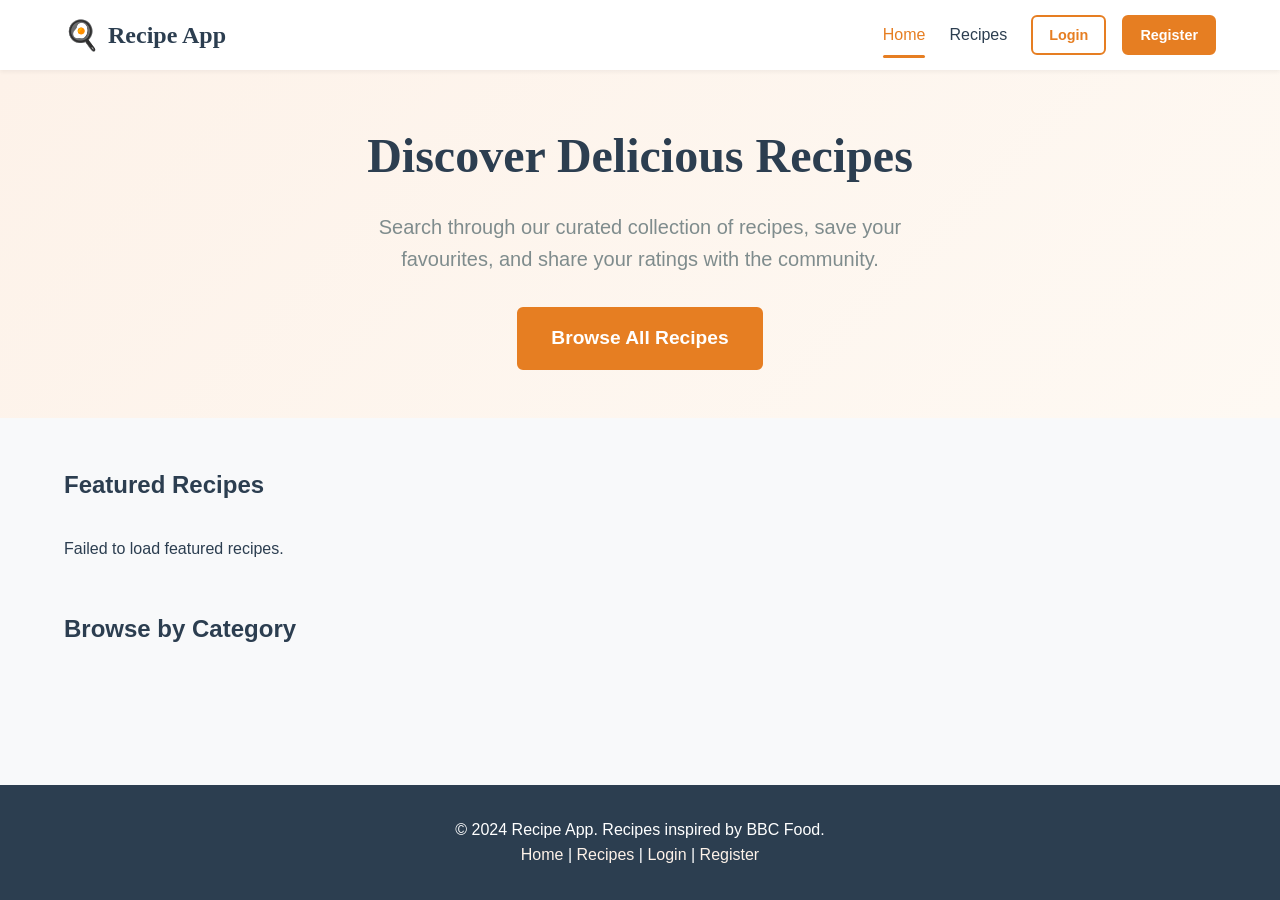
==== frontend/index.html @ 342a709a "added frontend" ====
<!DOCTYPE html>
<html lang="en">
<head>
    <meta charset="UTF-8">
    <meta name="viewport" content="width=device-width, initial-scale=1.0">
    <meta name="description" content="Recipe App - Discover delicious recipes for every occasion">
    <title>Recipe App - Home</title>
    <link rel="stylesheet" href="css/style.css">
</head>
<body>
<a href="#main-content" class="skip-link">Skip to main content</a>

<header class="site-header" role="banner">
    <div class="container">
        <a href="index.html" class="logo" aria-label="Recipe App Home">
            <span class="logo-icon">🍳</span>
            <span class="logo-text">Recipe App</span>
        </a>

        <button class="mobile-menu-btn" aria-expanded="false" aria-label="Toggle menu">☰</button>

        <nav class="main-nav" role="navigation" aria-label="Main navigation">
            <a href="index.html" class="nav-link active">Home</a>
            <a href="recipes.html" class="nav-link">Recipes</a>
            <div class="user-menu">
                <!-- Populated by JavaScript -->
            </div>
        </nav>
    </div>
</header>

<main id="main-content">
    <!-- Hero Section -->
    <section class="hero">
        <div class="container">
            <h1 class="hero-title">Discover Delicious Recipes</h1>
            <p class="hero-subtitle">
                Search through our curated collection of recipes, save your favourites,
                and share your ratings with the community.
            </p>
            <a href="recipes.html" class="btn btn-primary btn-lg">Browse All Recipes</a>
        </div>
    </section>

    <!-- Featured Recipes -->
    <section class="container">
        <h2 style="margin-bottom: var(--spacing-xl);">Featured Recipes</h2>
        <div class="recipe-grid" id="featured-recipes">
            <!-- Populated by JavaScript -->
        </div>
    </section>

    <!-- Categories -->
    <section class="container" style="margin-top: var(--spacing-xxl); margin-bottom: var(--spacing-xxl);">
        <h2 style="margin-bottom: var(--spacing-xl);">Browse by Category</h2>
        <div class="category-grid" id="category-grid">
            <!-- Populated by JavaScript -->
        </div>
    </section>
</main>

<footer class="site-footer" role="contentinfo">
    <div class="container">
        <p>&copy; 2024 Recipe App. Recipes inspired by BBC Food.</p>
        <nav aria-label="Footer navigation">
            <a href="index.html">Home</a> |
            <a href="recipes.html">Recipes</a> |
            <a href="login.html">Login</a> |
            <a href="register.html">Register</a>
        </nav>
    </div>
</footer>

<script src="js/app.js"></script>
<script src="js/recipes.js"></script>
</body>
</html>
---- frontend/css/style.css ----
/* ============================================
   CSS Custom Properties (Design Tokens)
   ============================================ */
:root {
    /* Colors */
    --color-primary: #e67e22;
    --color-primary-dark: #d35400;
    --color-primary-light: #fdf2e9;
    --color-secondary: #2c3e50;
    --color-success: #27ae60;
    --color-error: #e74c3c;
    --color-warning: #f39c12;
    --color-bg: #f8f9fa;
    --color-white: #ffffff;
    --color-text: #2c3e50;
    --color-text-light: #7f8c8d;
    --color-border: #e1e8ed;

    /* Typography */
    --font-primary: -apple-system, BlinkMacSystemFont, 'Segoe UI', Roboto, Oxygen, Ubuntu, sans-serif;
    --font-heading: 'Georgia', 'Times New Roman', serif;

    /* Spacing */
    --spacing-xs: 0.25rem;
    --spacing-sm: 0.5rem;
    --spacing-md: 1rem;
    --spacing-lg: 1.5rem;
    --spacing-xl: 2rem;
    --spacing-xxl: 3rem;

    /* Shadows */
    --shadow-sm: 0 2px 4px rgba(0,0,0,0.05);
    --shadow-md: 0 4px 6px rgba(0,0,0,0.07);
    --shadow-lg: 0 10px 25px rgba(0,0,0,0.1);

    /* Border Radius */
    --radius-sm: 6px;
    --radius-md: 10px;
    --radius-lg: 16px;
    --radius-full: 50%;

    /* Transitions */
    --transition-fast: 150ms ease;
    --transition-base: 250ms ease;

    /* Layout */
    --max-width: 1200px;
    --header-height: 70px;
}

/* ============================================
   CSS Reset & Base Styles
   ============================================ */
*, *::before, *::after {
    box-sizing: border-box;
    margin: 0;
    padding: 0;
}

html {
    font-size: 16px;
    scroll-behavior: smooth;
}

body {
    font-family: var(--font-primary);
    background: var(--color-bg);
    color: var(--color-text);
    line-height: 1.6;
    min-height: 100vh;
    display: flex;
    flex-direction: column;
}

a {
    color: var(--color-primary);
    text-decoration: none;
    transition: color var(--transition-fast);
}

a:hover {
    color: var(--color-primary-dark);
}

img {
    max-width: 100%;
    height: auto;
}

/* ============================================
   Accessibility
   ============================================ */
.sr-only {
    position: absolute;
    width: 1px;
    height: 1px;
    padding: 0;
    margin: -1px;
    overflow: hidden;
    clip: rect(0,0,0,0);
    white-space: nowrap;
    border: 0;
}

.skip-link {
    position: absolute;
    top: -100%;
    left: var(--spacing-md);
    background: var(--color-secondary);
    color: var(--color-white);
    padding: var(--spacing-sm) var(--spacing-md);
    z-index: 1000;
    border-radius: 0 0 var(--radius-sm) var(--radius-sm);
    transition: top var(--transition-base);
}

.skip-link:focus {
    top: 0;
}

:focus-visible {
    outline: 3px solid var(--color-primary);
    outline-offset: 2px;
}

/* ============================================
   Layout Components
   ============================================ */
.container {
    max-width: var(--max-width);
    margin: 0 auto;
    padding: 0 var(--spacing-lg);
}

/* Header */
.site-header {
    background: var(--color-white);
    box-shadow: var(--shadow-sm);
    position: sticky;
    top: 0;
    z-index: 100;
    height: var(--header-height);
}

.site-header .container {
    display: flex;
    justify-content: space-between;
    align-items: center;
    height: 100%;
}

.logo {
    display: flex;
    align-items: center;
    gap: var(--spacing-sm);
}

.logo-icon {
    font-size: 1.8rem;
}

.logo-text {
    font-family: var(--font-heading);
    font-size: 1.5rem;
    color: var(--color-secondary);
    font-weight: 700;
}

.main-nav {
    display: flex;
    align-items: center;
    gap: var(--spacing-lg);
}

.nav-link {
    color: var(--color-text);
    font-weight: 500;
    padding: var(--spacing-sm) 0;
    position: relative;
    transition: color var(--transition-fast);
}

.nav-link:hover,
.nav-link.active {
    color: var(--color-primary);
    text-decoration: none;
}

.nav-link.active::after {
    content: '';
    position: absolute;
    bottom: -2px;
    left: 0;
    width: 100%;
    height: 3px;
    background: var(--color-primary);
    border-radius: 2px;
}

.user-menu {
    display: flex;
    align-items: center;
    gap: var(--spacing-md);
}

/* Mobile Menu */
.mobile-menu-btn {
    display: none;
    background: none;
    border: none;
    font-size: 1.5rem;
    cursor: pointer;
    padding: var(--spacing-sm);
}

/* Main Content */
.main-content {
    flex: 1;
    padding: var(--spacing-xl) 0;
}

/* Footer */
.site-footer {
    background: var(--color-secondary);
    color: var(--color-white);
    text-align: center;
    padding: var(--spacing-xl) var(--spacing-md);
    margin-top: auto;
}

.site-footer a {
    color: var(--color-primary-light);
}

/* ============================================
   Button System
   ============================================ */
.btn {
    display: inline-flex;
    align-items: center;
    justify-content: center;
    gap: var(--spacing-sm);
    padding: 0.75rem 1.5rem;
    border: 2px solid transparent;
    border-radius: var(--radius-sm);
    font-size: 1rem;
    font-weight: 600;
    cursor: pointer;
    transition: all var(--transition-fast);
    text-align: center;
    line-height: 1.4;
}

.btn:disabled {
    opacity: 0.6;
    cursor: not-allowed;
}

.btn-primary {
    background: var(--color-primary);
    color: var(--color-white);
    border-color: var(--color-primary);
}

.btn-primary:hover:not(:disabled) {
    background: var(--color-primary-dark);
    border-color: var(--color-primary-dark);
    transform: translateY(-1px);
}

.btn-secondary {
    background: var(--color-secondary);
    color: var(--color-white);
    border-color: var(--color-secondary);
}

.btn-outline {
    background: transparent;
    color: var(--color-primary);
    border-color: var(--color-primary);
}

.btn-outline:hover:not(:disabled) {
    background: var(--color-primary);
    color: var(--color-white);
}

.btn-ghost {
    background: transparent;
    color: var(--color-text);
    border-color: transparent;
}

.btn-sm {
    padding: 0.5rem 1rem;
    font-size: 0.9rem;
}

.btn-lg {
    padding: 1rem 2rem;
    font-size: 1.2rem;
}

.btn-block {
    width: 100%;
}

/* ============================================
   Form System
   ============================================ */
.form-group {
    margin-bottom: var(--spacing-lg);
}

.form-label {
    display: block;
    font-weight: 600;
    margin-bottom: var(--spacing-xs);
    color: var(--color-text);
}

.form-label-required::after {
    content: ' *';
    color: var(--color-error);
}

.form-input,
.form-select,
.form-textarea {
    width: 100%;
    padding: 0.75rem 1rem;
    border: 2px solid var(--color-border);
    border-radius: var(--radius-sm);
    font-size: 1rem;
    font-family: var(--font-primary);
    transition: border-color var(--transition-fast), box-shadow var(--transition-fast);
    background: var(--color-white);
}

.form-input:focus,
.form-select:focus,
.form-textarea:focus {
    outline: none;
    border-color: var(--color-primary);
    box-shadow: 0 0 0 3px var(--color-primary-light);
}

.form-input.error,
.form-select.error {
    border-color: var(--color-error);
}

.form-error-message {
    display: none;
    color: var(--color-error);
    font-size: 0.875rem;
    margin-top: var(--spacing-xs);
}

.form-error-message.visible {
    display: block;
}

.form-help {
    display: block;
    font-size: 0.85rem;
    color: var(--color-text-light);
    margin-top: var(--spacing-xs);
}

/* ============================================
   Cards System
   ============================================ */
.card {
    background: var(--color-white);
    border-radius: var(--radius-md);
    box-shadow: var(--shadow-sm);
    overflow: hidden;
    transition: transform var(--transition-base), box-shadow var(--transition-base);
}

.card:hover {
    transform: translateY(-4px);
    box-shadow: var(--shadow-lg);
}

.card-image {
    width: 100%;
    height: 200px;
    object-fit: cover;
    background: #e0e0e0;
}

.card-body {
    padding: var(--spacing-lg);
}

.card-title {
    font-size: 1.2rem;
    margin-bottom: var(--spacing-sm);
}

.card-title a {
    color: var(--color-secondary);
}

.card-meta {
    display: flex;
    flex-wrap: wrap;
    gap: var(--spacing-md);
    font-size: 0.9rem;
    color: var(--color-text-light);
    margin-bottom: var(--spacing-sm);
}

/* Recipe Grid */
.recipe-grid {
    display: grid;
    grid-template-columns: repeat(auto-fill, minmax(300px, 1fr));
    gap: var(--spacing-xl);
}

.recipe-list {
    display: flex;
    flex-direction: column;
    gap: var(--spacing-md);
}

.recipe-card-horizontal {
    display: grid;
    grid-template-columns: 250px 1fr;
}

.recipe-card-horizontal .card-image {
    height: 100%;
    min-height: 200px;
}

/* Difficulty Badges */
.badge {
    display: inline-block;
    padding: 0.25rem 0.75rem;
    border-radius: 20px;
    font-size: 0.8rem;
    font-weight: 600;
    text-transform: uppercase;
    letter-spacing: 0.5px;
}

.badge-easy { background: #d4edda; color: #155724; }
.badge-medium { background: #fff3cd; color: #856404; }
.badge-hard { background: #f8d7da; color: #721c24; }

/* Rating Stars */
.star-rating {
    color: #f39c12;
    font-size: 1.1rem;
}

.star-rating .empty {
    color: #ddd;
}

.rating-count {
    color: var(--color-text-light);
    font-size: 0.85rem;
    margin-left: var(--spacing-xs);
}

/* ============================================
   Alert/Toast System
   ============================================ */
.alert {
    padding: var(--spacing-md) var(--spacing-lg);
    border-radius: var(--radius-sm);
    margin-bottom: var(--spacing-lg);
    border-left: 4px solid;
}

.alert-success {
    background: #d4edda;
    border-color: var(--color-success);
    color: #155724;
}

.alert-error {
    background: #f8d7da;
    border-color: var(--color-error);
    color: #721c24;
}

.alert-info {
    background: #d1ecf1;
    border-color: #17a2b8;
    color: #0c5460;
}

.toast-container {
    position: fixed;
    bottom: var(--spacing-xl);
    right: var(--spacing-xl);
    z-index: 9999;
    display: flex;
    flex-direction: column;
    gap: var(--spacing-sm);
}

.toast {
    background: var(--color-white);
    padding: var(--spacing-md) var(--spacing-lg);
    border-radius: var(--radius-sm);
    box-shadow: var(--shadow-lg);
    border-left: 4px solid;
    animation: slideInRight 0.3s ease;
    max-width: 400px;
}

.toast-success { border-color: var(--color-success); }
.toast-error { border-color: var(--color-error); }
.toast-info { border-color: var(--color-primary); }

@keyframes slideInRight {
    from { transform: translateX(100%); opacity: 0; }
    to { transform: translateX(0); opacity: 1; }
}

/* ============================================
   Page Specific Styles
   ============================================ */

/* Hero Section */
.hero {
    background: linear-gradient(135deg, var(--color-primary-light) 0%, #fef9f3 100%);
    padding: var(--spacing-xxl) 0;
    text-align: center;
    margin-bottom: var(--spacing-xxl);
}

.hero-title {
    font-family: var(--font-heading);
    font-size: 3rem;
    color: var(--color-secondary);
    margin-bottom: var(--spacing-md);
}

.hero-subtitle {
    font-size: 1.25rem;
    color: var(--color-text-light);
    margin-bottom: var(--spacing-xl);
    max-width: 600px;
    margin-left: auto;
    margin-right: auto;
}

/* Search Section */
.search-section {
    background: var(--color-white);
    padding: var(--spacing-lg);
    border-radius: var(--radius-md);
    box-shadow: var(--shadow-sm);
    margin-bottom: var(--spacing-xl);
}

.search-form {
    display: grid;
    grid-template-columns: 1fr auto;
    gap: var(--spacing-md);
}

/* Recipe Detail */
.recipe-detail {
    display: grid;
    grid-template-columns: 1fr 350px;
    gap: var(--spacing-xl);
    align-items: start;
}

.recipe-hero-image {
    width: 100%;
    height: 400px;
    object-fit: cover;
    border-radius: var(--radius-md);
    background: #e0e0e0;
}

.recipe-info-grid {
    display: grid;
    grid-template-columns: repeat(4, 1fr);
    gap: var(--spacing-md);
    margin: var(--spacing-lg) 0;
}

.info-card {
    background: var(--color-white);
    padding: var(--spacing-md);
    text-align: center;
    border-radius: var(--radius-sm);
    box-shadow: var(--shadow-sm);
}

.info-label {
    display: block;
    font-size: 0.85rem;
    color: var(--color-text-light);
    text-transform: uppercase;
    letter-spacing: 0.5px;
}

.info-value {
    display: block;
    font-size: 1.5rem;
    font-weight: 700;
    color: var(--color-secondary);
}

/* Ingredients & Steps Sidebar */
.recipe-sidebar {
    position: sticky;
    top: calc(var(--header-height) + var(--spacing-xl));
}

.ingredients-list {
    list-style: none;
    background: var(--color-white);
    border-radius: var(--radius-md);
    box-shadow: var(--shadow-sm);
    overflow: hidden;
}

.ingredient-item {
    display: flex;
    justify-content: space-between;
    align-items: center;
    padding: var(--spacing-md) var(--spacing-lg);
    border-bottom: 1px solid var(--color-border);
}

.ingredient-item:last-child {
    border-bottom: none;
}

.ingredient-name {
    font-weight: 500;
}

.ingredient-amount {
    color: var(--color-text-light);
    font-size: 0.9rem;
}

.steps-list {
    counter-reset: step-counter;
}

.step-item {
    counter-increment: step-counter;
    padding: var(--spacing-md) 0;
    border-bottom: 1px solid var(--color-border);
    display: flex;
    gap: var(--spacing-md);
}

.step-number {
    display: flex;
    align-items: center;
    justify-content: center;
    width: 35px;
    height: 35px;
    background: var(--color-primary);
    color: var(--color-white);
    border-radius: var(--radius-full);
    font-weight: 700;
    flex-shrink: 0;
}

/* Favourite Button */
.fav-btn {
    font-size: 1.1rem;
    transition: all var(--transition-fast);
}

.fav-btn.is-favourite {
    color: #e91e63;
    border-color: #e91e63;
    background: #fce4ec;
}

/* Auth Pages */
.auth-page {
    max-width: 450px;
    margin: 0 auto;
    padding: var(--spacing-xxl) 0;
}

.auth-card {
    background: var(--color-white);
    padding: var(--spacing-xl);
    border-radius: var(--radius-md);
    box-shadow: var(--shadow-md);
}

.auth-title {
    text-align: center;
    margin-bottom: var(--spacing-xl);
    font-family: var(--font-heading);
}

/* Loading Spinner */
.spinner {
    display: inline-block;
    width: 20px;
    height: 20px;
    border: 3px solid rgba(255,255,255,0.3);
    border-radius: 50%;
    border-top-color: var(--color-white);
    animation: spin 0.6s linear infinite;
}

@keyframes spin {
    to { transform: rotate(360deg); }
}

/* Empty State */
.empty-state {
    text-align: center;
    padding: var(--spacing-xxl);
    color: var(--color-text-light);
}

.empty-state-icon {
    font-size: 4rem;
    margin-bottom: var(--spacing-md);
}

/* ============================================
   Responsive Design
   ============================================ */
@media (max-width: 1024px) {
    .recipe-detail {
        grid-template-columns: 1fr;
    }

    .recipe-sidebar {
        position: static;
    }
}

@media (max-width: 768px) {
    :root {
        --header-height: 60px;
    }

    .mobile-menu-btn {
        display: block;
    }

    .main-nav {
        display: none;
        position: absolute;
        top: var(--header-height);
        left: 0;
        right: 0;
        background: var(--color-white);
        flex-direction: column;
        padding: var(--spacing-lg);
        box-shadow: var(--shadow-md);
    }

    .main-nav.open {
        display: flex;
    }

    .hero-title {
        font-size: 2rem;
    }

    .recipe-grid {
        grid-template-columns: 1fr;
    }

    .recipe-card-horizontal {
        grid-template-columns: 1fr;
    }

    .recipe-card-horizontal .card-image {
        height: 200px;
    }

    .recipe-info-grid {
        grid-template-columns: repeat(2, 1fr);
    }

    .search-form {
        grid-template-columns: 1fr;
    }
}

@media (max-width: 480px) {
    .container {
        padding: 0 var(--spacing-md);
    }

    .recipe-info-grid {
        grid-template-columns: 1fr;
    }

    .recipe-hero-image {
        height: 250px;
    }
}
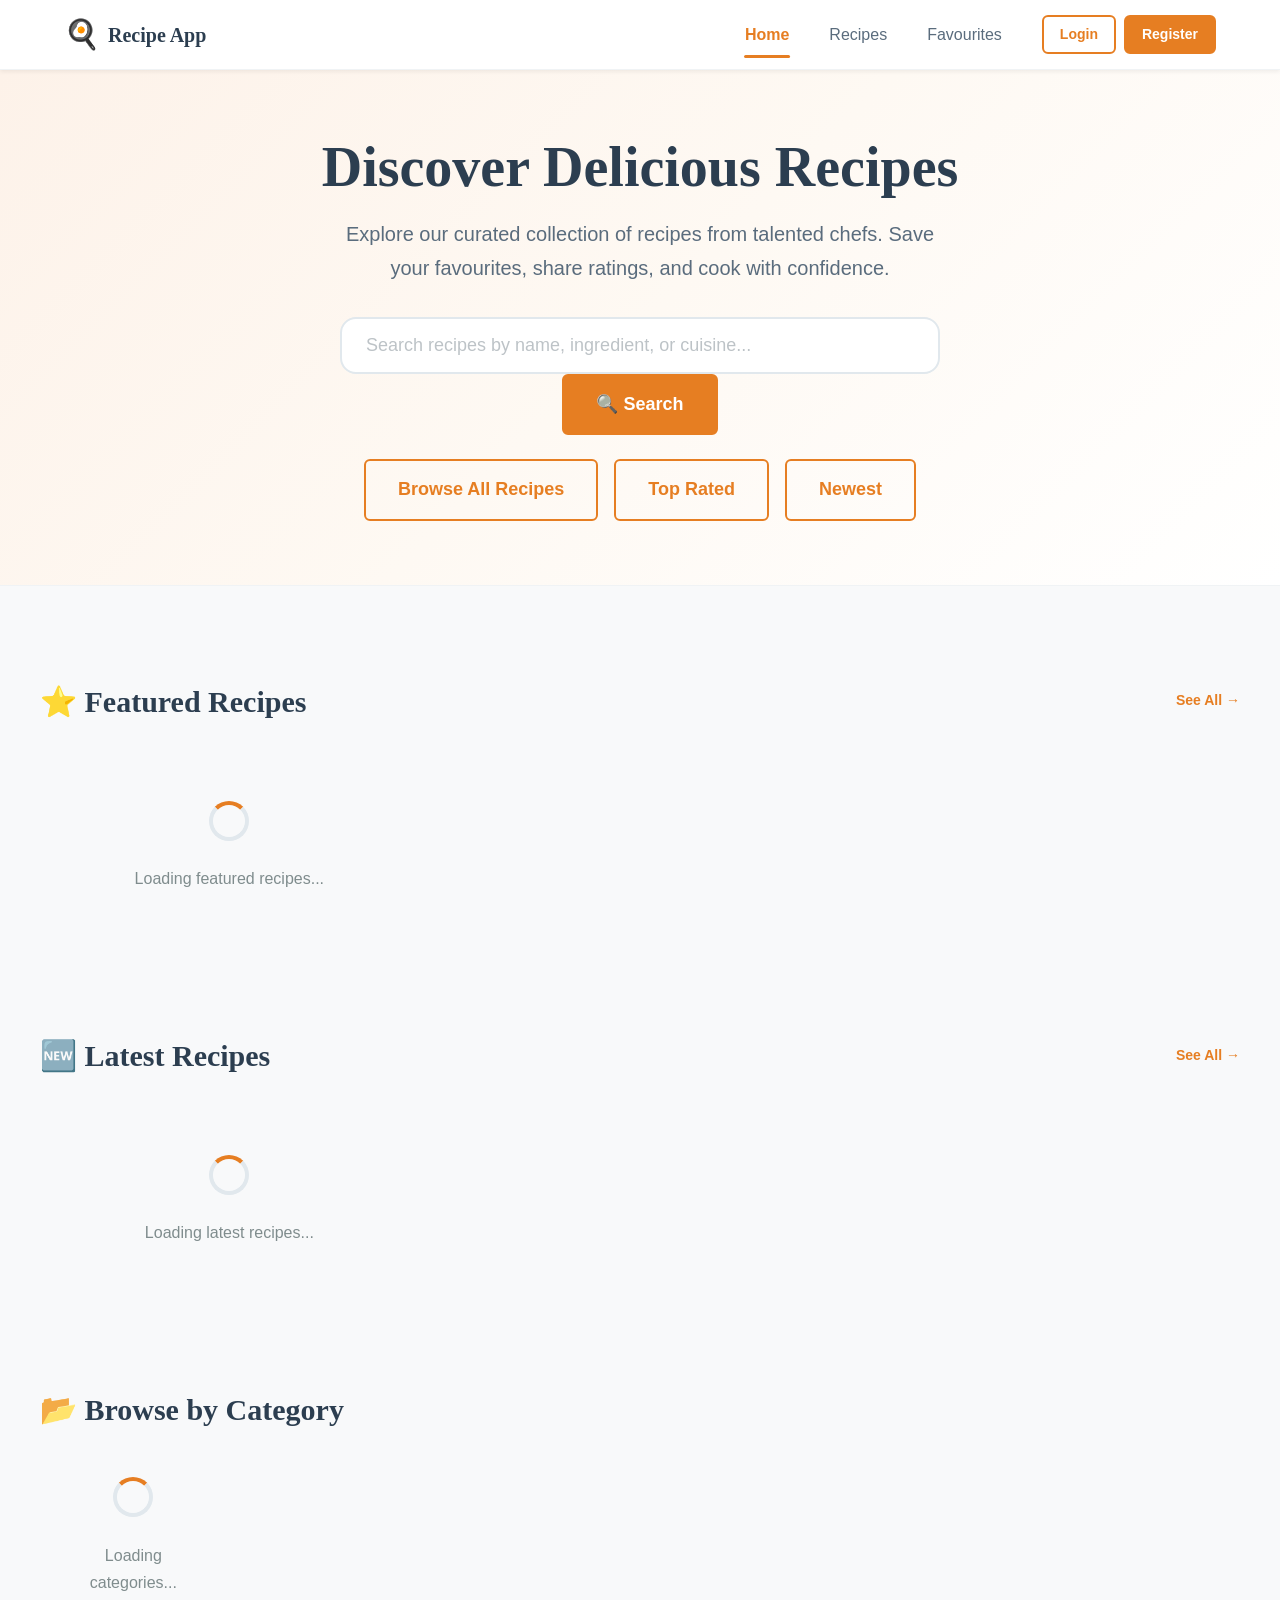
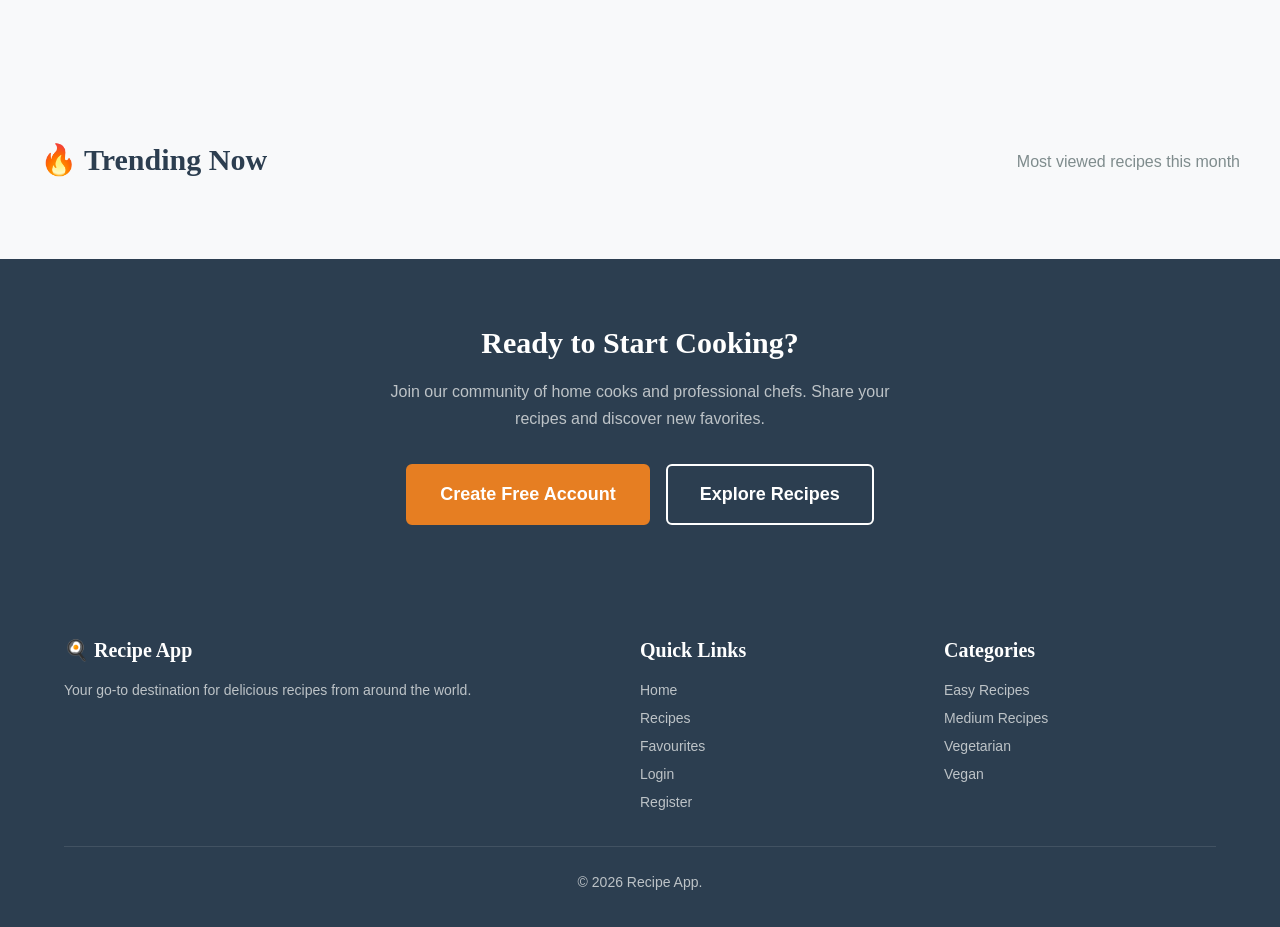
==== commit c142c647: "updated backend database and frontend modules" ====
--- a/frontend/index.html
+++ b/frontend/index.html
@@ -3,8 +3,8 @@
 <head>
     <meta charset="UTF-8">
     <meta name="viewport" content="width=device-width, initial-scale=1.0">
-    <meta name="description" content="Recipe App - Discover delicious recipes for every occasion">
-    <title>Recipe App - Home</title>
+    <meta name="description" content="Recipe App - Discover delicious recipes for every occasion. Search, save, and rate your favorite recipes.">
+    <title>Recipe App - Discover Delicious Recipes</title>
     <link rel="stylesheet" href="css/style.css">
 </head>
 <body>
@@ -16,12 +16,11 @@
             <span class="logo-icon">🍳</span>
             <span class="logo-text">Recipe App</span>
         </a>
-
         <button class="mobile-menu-btn" aria-expanded="false" aria-label="Toggle menu">☰</button>
-
         <nav class="main-nav" role="navigation" aria-label="Main navigation">
             <a href="index.html" class="nav-link active">Home</a>
             <a href="recipes.html" class="nav-link">Recipes</a>
+            <a href="favourites.html" class="nav-link">Favourites</a>
             <div class="user-menu">
                 <!-- Populated by JavaScript -->
             </div>
@@ -35,39 +34,122 @@
         <div class="container">
             <h1 class="hero-title">Discover Delicious Recipes</h1>
             <p class="hero-subtitle">
-                Search through our curated collection of recipes, save your favourites,
-                and share your ratings with the community.
+                Explore our curated collection of recipes from talented chefs.
+                Save your favourites, share ratings, and cook with confidence.
             </p>
-            <a href="recipes.html" class="btn btn-primary btn-lg">Browse All Recipes</a>
+            <div class="hero-search">
+                <input type="text" id="search-query" class="form-input hero-search-input"
+                       placeholder="Search recipes by name, ingredient, or cuisine..."
+                       aria-label="Search recipes">
+                <button class="btn btn-primary btn-lg" onclick="window.location.href='recipes.html?q=' + encodeURIComponent(document.getElementById('search-query').value)">
+                    🔍 Search
+                </button>
+                <div id="search-suggestions" class="search-suggestions" style="display: none;"></div>
+            </div>
+            <div class="hero-links">
+                <a href="recipes.html" class="btn btn-outline btn-lg">Browse All Recipes</a>
+                <a href="recipes.html?sort=rating_desc" class="btn btn-outline btn-lg">Top Rated</a>
+                <a href="recipes.html?sort=newest" class="btn btn-outline btn-lg">Newest</a>
+            </div>
         </div>
     </section>
 
     <!-- Featured Recipes -->
-    <section class="container">
-        <h2 style="margin-bottom: var(--spacing-xl);">Featured Recipes</h2>
+    <section class="container section-spacing">
+        <div class="section-header">
+            <h2>⭐ Featured Recipes</h2>
+            <a href="recipes.html?is_featured=true" class="see-all-link">See All →</a>
+        </div>
         <div class="recipe-grid" id="featured-recipes">
+            <!-- Populated by JavaScript -->
+            <div class="loading-state">
+                <div class="spinner"></div>
+                <p>Loading featured recipes...</p>
+            </div>
+        </div>
+    </section>
+
+    <!-- Latest Recipes -->
+    <section class="container section-spacing">
+        <div class="section-header">
+            <h2>🆕 Latest Recipes</h2>
+            <a href="recipes.html?sort=newest" class="see-all-link">See All →</a>
+        </div>
+        <div class="recipe-grid" id="latest-recipes">
+            <!-- Populated by JavaScript -->
+            <div class="loading-state">
+                <div class="spinner"></div>
+                <p>Loading latest recipes...</p>
+            </div>
+        </div>
+    </section>
+
+    <!-- Browse Categories -->
+    <section class="container section-spacing">
+        <h2>📂 Browse by Category</h2>
+        <div class="category-grid" id="category-grid">
+            <!-- Populated by JavaScript -->
+            <div class="loading-state">
+                <div class="spinner"></div>
+                <p>Loading categories...</p>
+            </div>
+        </div>
+    </section>
+
+    <!-- Trending Recipes -->
+    <section class="container section-spacing">
+        <div class="section-header">
+            <h2>🔥 Trending Now</h2>
+            <span class="section-subtitle">Most viewed recipes this month</span>
+        </div>
+        <div class="trending-list" id="trending-recipes">
             <!-- Populated by JavaScript -->
         </div>
     </section>
 
-    <!-- Categories -->
-    <section class="container" style="margin-top: var(--spacing-xxl); margin-bottom: var(--spacing-xxl);">
-        <h2 style="margin-bottom: var(--spacing-xl);">Browse by Category</h2>
-        <div class="category-grid" id="category-grid">
-            <!-- Populated by JavaScript -->
+    <!-- Call to Action -->
+    <section class="cta-section">
+        <div class="container">
+            <h2>Ready to Start Cooking?</h2>
+            <p>Join our community of home cooks and professional chefs. Share your recipes and discover new favorites.</p>
+            <div class="cta-buttons">
+                <a href="register.html" class="btn btn-primary btn-lg">Create Free Account</a>
+                <a href="recipes.html" class="btn btn-outline btn-lg">Explore Recipes</a>
+            </div>
         </div>
     </section>
 </main>
 
 <footer class="site-footer" role="contentinfo">
     <div class="container">
-        <p>&copy; 2024 Recipe App. Recipes inspired by BBC Food.</p>
-        <nav aria-label="Footer navigation">
-            <a href="index.html">Home</a> |
-            <a href="recipes.html">Recipes</a> |
-            <a href="login.html">Login</a> |
-            <a href="register.html">Register</a>
-        </nav>
+        <div class="footer-content">
+            <div class="footer-section">
+                <h4>🍳 Recipe App</h4>
+                <p>Your go-to destination for delicious recipes from around the world.</p>
+            </div>
+            <div class="footer-section">
+                <h4>Quick Links</h4>
+                <nav aria-label="Footer quick links">
+                    <a href="index.html">Home</a>
+                    <a href="recipes.html">Recipes</a>
+                    <a href="favourites.html">Favourites</a>
+                    <a href="login.html">Login</a>
+                    <a href="register.html">Register</a>
+                </nav>
+            </div>
+            <div class="footer-section">
+                <h4>Categories</h4>
+                <nav aria-label="Footer categories">
+                    <a href="recipes.html?difficulty=Easy">Easy Recipes</a>
+                    <a href="recipes.html?difficulty=Medium">Medium Recipes</a>
+                    <a href="recipes.html?dietary=vegetarian">Vegetarian</a>
+                    <a href="recipes.html?dietary=vegan">Vegan</a>
+                </nav>
+            </div>
+        </div>
+        <div class="footer-bottom">
+            <p>&copy; <span id="current-year">2024</span> Recipe App.</p>
+        </div>
     </div>
 </footer>
 
--- a/frontend/css/style.css
+++ b/frontend/css/style.css
@@ -2,23 +2,60 @@
    CSS Custom Properties (Design Tokens)
    ============================================ */
 :root {
-    /* Colors */
+    /* Primary Palette */
     --color-primary: #e67e22;
     --color-primary-dark: #d35400;
+    --color-primary-darker: #a04000;
     --color-primary-light: #fdf2e9;
+    --color-primary-lighter: #fef9f5;
+
+    /* Secondary Palette */
     --color-secondary: #2c3e50;
+    --color-secondary-dark: #1a252f;
+    --color-secondary-light: #34495e;
+
+    /* Semantic Colors */
     --color-success: #27ae60;
+    --color-success-light: #d5f5e3;
     --color-error: #e74c3c;
+    --color-error-light: #fdedec;
     --color-warning: #f39c12;
+    --color-warning-light: #fef9e7;
+    --color-info: #3498db;
+    --color-info-light: #d6eaf8;
+
+    /* Neutrals */
     --color-bg: #f8f9fa;
+    --color-bg-alt: #f1f3f5;
     --color-white: #ffffff;
     --color-text: #2c3e50;
+    --color-text-medium: #5a6c7d;
     --color-text-light: #7f8c8d;
+    --color-text-lighter: #bdc3c7;
     --color-border: #e1e8ed;
+    --color-border-light: #f0f3f5;
+    --color-overlay: rgba(0, 0, 0, 0.5);
 
     /* Typography */
     --font-primary: -apple-system, BlinkMacSystemFont, 'Segoe UI', Roboto, Oxygen, Ubuntu, sans-serif;
     --font-heading: 'Georgia', 'Times New Roman', serif;
+    --font-mono: 'SF Mono', 'Fira Code', 'Fira Mono', 'Roboto Mono', monospace;
+
+    /* Font Sizes */
+    --text-xs: 0.75rem;
+    --text-sm: 0.875rem;
+    --text-base: 1rem;
+    --text-lg: 1.125rem;
+    --text-xl: 1.25rem;
+    --text-2xl: 1.5rem;
+    --text-3xl: 1.875rem;
+    --text-4xl: 2.25rem;
+
+    /* Font Weights */
+    --weight-normal: 400;
+    --weight-medium: 500;
+    --weight-semibold: 600;
+    --weight-bold: 700;
 
     /* Spacing */
     --spacing-xs: 0.25rem;
@@ -27,25 +64,34 @@
     --spacing-lg: 1.5rem;
     --spacing-xl: 2rem;
     --spacing-xxl: 3rem;
+    --spacing-3xl: 4rem;
 
     /* Shadows */
-    --shadow-sm: 0 2px 4px rgba(0,0,0,0.05);
-    --shadow-md: 0 4px 6px rgba(0,0,0,0.07);
-    --shadow-lg: 0 10px 25px rgba(0,0,0,0.1);
+    --shadow-xs: 0 1px 2px rgba(0,0,0,0.04);
+    --shadow-sm: 0 2px 4px rgba(0,0,0,0.06);
+    --shadow-md: 0 4px 8px rgba(0,0,0,0.08);
+    --shadow-lg: 0 10px 25px rgba(0,0,0,0.12);
+    --shadow-xl: 0 20px 40px rgba(0,0,0,0.15);
+    --shadow-inner: inset 0 2px 4px rgba(0,0,0,0.06);
 
     /* Border Radius */
+    --radius-xs: 4px;
     --radius-sm: 6px;
     --radius-md: 10px;
     --radius-lg: 16px;
+    --radius-xl: 24px;
     --radius-full: 50%;
 
     /* Transitions */
     --transition-fast: 150ms ease;
     --transition-base: 250ms ease;
+    --transition-slow: 350ms ease;
 
     /* Layout */
     --max-width: 1200px;
+    --max-width-narrow: 800px;
     --header-height: 70px;
+    --header-height-mobile: 60px;
 }
 
 /* ============================================
@@ -60,16 +106,19 @@
 html {
     font-size: 16px;
     scroll-behavior: smooth;
+    -webkit-text-size-adjust: 100%;
 }
 
 body {
     font-family: var(--font-primary);
     background: var(--color-bg);
     color: var(--color-text);
-    line-height: 1.6;
+    line-height: 1.7;
     min-height: 100vh;
     display: flex;
     flex-direction: column;
+    -webkit-font-smoothing: antialiased;
+    -moz-osx-font-smoothing: grayscale;
 }
 
 a {
@@ -85,7 +134,23 @@
 img {
     max-width: 100%;
     height: auto;
-}
+    display: block;
+}
+
+ul, ol {
+    list-style-position: inside;
+}
+
+h1, h2, h3, h4, h5, h6 {
+    font-family: var(--font-heading);
+    line-height: 1.3;
+    color: var(--color-secondary);
+}
+
+h1 { font-size: var(--text-4xl); }
+h2 { font-size: var(--text-3xl); }
+h3 { font-size: var(--text-2xl); }
+h4 { font-size: var(--text-xl); }
 
 /* ============================================
    Accessibility
@@ -112,6 +177,7 @@
     z-index: 1000;
     border-radius: 0 0 var(--radius-sm) var(--radius-sm);
     transition: top var(--transition-base);
+    font-weight: var(--weight-semibold);
 }
 
 .skip-link:focus {
@@ -121,6 +187,16 @@
 :focus-visible {
     outline: 3px solid var(--color-primary);
     outline-offset: 2px;
+}
+
+/* Reduced motion preference */
+@media (prefers-reduced-motion: reduce) {
+    *, *::before, *::after {
+        animation-duration: 0.01ms !important;
+        animation-iteration-count: 1 !important;
+        transition-duration: 0.01ms !important;
+        scroll-behavior: auto !important;
+    }
 }
 
 /* ============================================
@@ -132,7 +208,56 @@
     padding: 0 var(--spacing-lg);
 }
 
-/* Header */
+.container-narrow {
+    max-width: var(--max-width-narrow);
+    margin: 0 auto;
+    padding: 0 var(--spacing-lg);
+}
+
+.section-spacing {
+    padding: var(--spacing-xxl) 0;
+}
+
+.section-header {
+    display: flex;
+    justify-content: space-between;
+    align-items: center;
+    margin-bottom: var(--spacing-xl);
+}
+
+.section-header h2 {
+    margin-bottom: 0;
+}
+
+.section-subtitle {
+    color: var(--color-text-light);
+    font-size: var(--text-base);
+    display: block;
+    margin-top: var(--spacing-xs);
+}
+
+.see-all-link {
+    font-weight: var(--weight-semibold);
+    font-size: var(--text-sm);
+}
+
+/* Page Header */
+.page-header {
+    display: flex;
+    justify-content: space-between;
+    align-items: center;
+    margin-bottom: var(--spacing-xl);
+    flex-wrap: wrap;
+    gap: var(--spacing-md);
+}
+
+.page-header h1 {
+    margin-bottom: 0;
+}
+
+/* ============================================
+   Header & Navigation
+   ============================================ */
 .site-header {
     background: var(--color-white);
     box-shadow: var(--shadow-sm);
@@ -140,6 +265,7 @@
     top: 0;
     z-index: 100;
     height: var(--header-height);
+    border-bottom: 1px solid var(--color-border-light);
 }
 
 .site-header .container {
@@ -153,55 +279,196 @@
     display: flex;
     align-items: center;
     gap: var(--spacing-sm);
+    text-decoration: none;
+    color: var(--color-secondary);
+}
+
+.logo:hover {
+    color: var(--color-secondary);
+    text-decoration: none;
 }
 
 .logo-icon {
     font-size: 1.8rem;
+    line-height: 1;
 }
 
 .logo-text {
     font-family: var(--font-heading);
-    font-size: 1.5rem;
-    color: var(--color-secondary);
-    font-weight: 700;
-}
-
+    font-size: var(--text-xl);
+    font-weight: var(--weight-bold);
+}
+
+/* Main Navigation */
 .main-nav {
     display: flex;
     align-items: center;
-    gap: var(--spacing-lg);
+    gap: var(--spacing-sm);
 }
 
 .nav-link {
-    color: var(--color-text);
-    font-weight: 500;
-    padding: var(--spacing-sm) 0;
+    color: var(--color-text-medium);
+    font-weight: var(--weight-medium);
+    padding: var(--spacing-sm) var(--spacing-md);
     position: relative;
     transition: color var(--transition-fast);
-}
-
-.nav-link:hover,
+    border-radius: var(--radius-sm);
+    white-space: nowrap;
+}
+
+.nav-link:hover {
+    color: var(--color-primary);
+    text-decoration: none;
+    background: var(--color-primary-light);
+}
+
 .nav-link.active {
     color: var(--color-primary);
-    text-decoration: none;
+    font-weight: var(--weight-semibold);
 }
 
 .nav-link.active::after {
     content: '';
     position: absolute;
     bottom: -2px;
-    left: 0;
-    width: 100%;
+    left: 50%;
+    transform: translateX(-50%);
+    width: 60%;
     height: 3px;
     background: var(--color-primary);
     border-radius: 2px;
 }
 
+/* User Menu */
 .user-menu {
     display: flex;
     align-items: center;
-    gap: var(--spacing-md);
-}
+    gap: var(--spacing-sm);
+    margin-left: var(--spacing-md);
+}
+
+/* User Dropdown */
+.user-dropdown {
+    position: relative;
+}
+
+.user-dropdown-btn {
+    display: flex;
+    align-items: center;
+    gap: var(--spacing-sm);
+    background: none;
+    border: none;
+    cursor: pointer;
+    font-family: var(--font-primary);
+    font-size: var(--text-base);
+    color: var(--color-text);
+    padding: var(--spacing-sm) var(--spacing-md);
+    border-radius: var(--radius-sm);
+    transition: background var(--transition-fast);
+}
+
+.user-dropdown-btn:hover {
+    background: var(--color-bg-alt);
+}
+
+.user-avatar {
+    width: 32px;
+    height: 32px;
+    border-radius: var(--radius-full);
+    background: var(--color-primary-light);
+    display: flex;
+    align-items: center;
+    justify-content: center;
+    font-size: 1.2rem;
+    overflow: hidden;
+}
+
+.user-avatar img {
+    width: 100%;
+    height: 100%;
+    object-fit: cover;
+}
+
+.avatar-placeholder {
+    font-size: 1.5rem;
+}
+
+.user-dropdown-menu {
+    display: none;
+    position: absolute;
+    top: 100%;
+    right: 0;
+    min-width: 220px;
+    background: var(--color-white);
+    border-radius: var(--radius-md);
+    box-shadow: var(--shadow-lg);
+    border: 1px solid var(--color-border);
+    padding: var(--spacing-sm);
+    z-index: 200;
+    margin-top: var(--spacing-sm);
+}
+
+.user-dropdown-menu.open {
+    display: block;
+    animation: fadeInDown 0.2s ease;
+}
+
+.user-dropdown-menu a,
+.user-dropdown-menu button {
+    display: flex;
+    align-items: center;
+    gap: var(--spacing-sm);
+    width: 100%;
+    padding: var(--spacing-sm) var(--spacing-md);
+    border: none;
+    background: none;
+    color: var(--color-text);
+    font-size: var(--text-sm);
+    cursor: pointer;
+    border-radius: var(--radius-xs);
+    transition: background var(--transition-fast);
+    text-align: left;
+}
+
+.user-dropdown-menu a:hover,
+.user-dropdown-menu button:hover {
+    background: var(--color-bg-alt);
+    color: var(--color-primary);
+    text-decoration: none;
+}
+
+.user-dropdown-menu hr {
+    border: none;
+    border-top: 1px solid var(--color-border);
+    margin: var(--spacing-xs) 0;
+}
+
+.dropdown-item.logout-item {
+    color: var(--color-error);
+}
+
+/* Badges */
+.badge {
+    display: inline-block;
+    padding: 0.2rem 0.6rem;
+    border-radius: 20px;
+    font-size: 0.7rem;
+    font-weight: var(--weight-bold);
+    text-transform: uppercase;
+    letter-spacing: 0.5px;
+    vertical-align: middle;
+}
+
+.badge-easy { background: #d4edda; color: #155724; }
+.badge-medium { background: #fff3cd; color: #856404; }
+.badge-hard { background: #f8d7da; color: #721c24; }
+
+.badge-admin { background: #f8d7da; color: #721c24; }
+.badge-moderator { background: #fff3cd; color: #856404; }
+.badge-chef { background: #d1ecf1; color: #0c5460; }
+.badge-user { background: #e8e8e8; color: #555; }
+
+.badge-featured { background: #fff3cd; color: #856404; font-size: 0.75rem; }
 
 /* Mobile Menu */
 .mobile-menu-btn {
@@ -211,25 +478,65 @@
     font-size: 1.5rem;
     cursor: pointer;
     padding: var(--spacing-sm);
+    color: var(--color-text);
+    line-height: 1;
 }
 
 /* Main Content */
-.main-content {
+main {
     flex: 1;
-    padding: var(--spacing-xl) 0;
-}
-
-/* Footer */
+}
+
+/* ============================================
+   Footer
+   ============================================ */
 .site-footer {
     background: var(--color-secondary);
     color: var(--color-white);
+    padding: var(--spacing-xxl) var(--spacing-md) var(--spacing-xl);
+    margin-top: auto;
+}
+
+.footer-content {
+    display: grid;
+    grid-template-columns: 2fr 1fr 1fr;
+    gap: var(--spacing-xl);
+    margin-bottom: var(--spacing-xl);
+}
+
+.footer-section h4 {
+    color: var(--color-white);
+    margin-bottom: var(--spacing-md);
+    font-family: var(--font-heading);
+}
+
+.footer-section p {
+    color: var(--color-text-lighter);
+    font-size: var(--text-sm);
+}
+
+.footer-section nav {
+    display: flex;
+    flex-direction: column;
+    gap: var(--spacing-xs);
+}
+
+.footer-section a {
+    color: var(--color-text-lighter);
+    font-size: var(--text-sm);
+    transition: color var(--transition-fast);
+}
+
+.footer-section a:hover {
+    color: var(--color-primary-light);
+}
+
+.footer-bottom {
+    border-top: 1px solid rgba(255,255,255,0.1);
+    padding-top: var(--spacing-lg);
     text-align: center;
-    padding: var(--spacing-xl) var(--spacing-md);
-    margin-top: auto;
-}
-
-.site-footer a {
-    color: var(--color-primary-light);
+    color: var(--color-text-lighter);
+    font-size: var(--text-sm);
 }
 
 /* ============================================
@@ -243,17 +550,21 @@
     padding: 0.75rem 1.5rem;
     border: 2px solid transparent;
     border-radius: var(--radius-sm);
-    font-size: 1rem;
-    font-weight: 600;
+    font-size: var(--text-base);
+    font-weight: var(--weight-semibold);
     cursor: pointer;
     transition: all var(--transition-fast);
     text-align: center;
     line-height: 1.4;
+    font-family: var(--font-primary);
+    text-decoration: none;
+    white-space: nowrap;
 }
 
 .btn:disabled {
     opacity: 0.6;
     cursor: not-allowed;
+    pointer-events: none;
 }
 
 .btn-primary {
@@ -266,6 +577,14 @@
     background: var(--color-primary-dark);
     border-color: var(--color-primary-dark);
     transform: translateY(-1px);
+    box-shadow: var(--shadow-md);
+    color: var(--color-white);
+    text-decoration: none;
+}
+
+.btn-primary:active:not(:disabled) {
+    transform: translateY(0);
+    box-shadow: var(--shadow-sm);
 }
 
 .btn-secondary {
@@ -274,6 +593,13 @@
     border-color: var(--color-secondary);
 }
 
+.btn-secondary:hover:not(:disabled) {
+    background: var(--color-secondary-dark);
+    border-color: var(--color-secondary-dark);
+    color: var(--color-white);
+    text-decoration: none;
+}
+
 .btn-outline {
     background: transparent;
     color: var(--color-primary);
@@ -283,40 +609,78 @@
 .btn-outline:hover:not(:disabled) {
     background: var(--color-primary);
     color: var(--color-white);
+    text-decoration: none;
 }
 
 .btn-ghost {
     background: transparent;
+    color: var(--color-text-medium);
+    border-color: transparent;
+}
+
+.btn-ghost:hover:not(:disabled) {
+    background: var(--color-bg-alt);
     color: var(--color-text);
-    border-color: transparent;
+    text-decoration: none;
+}
+
+.btn-danger {
+    background: var(--color-error);
+    color: var(--color-white);
+    border-color: var(--color-error);
+}
+
+.btn-danger:hover:not(:disabled) {
+    background: #c0392b;
+    border-color: #c0392b;
+    color: var(--color-white);
 }
 
 .btn-sm {
     padding: 0.5rem 1rem;
-    font-size: 0.9rem;
+    font-size: var(--text-sm);
 }
 
 .btn-lg {
     padding: 1rem 2rem;
-    font-size: 1.2rem;
+    font-size: var(--text-lg);
 }
 
 .btn-block {
     width: 100%;
+    display: flex;
+}
+
+.btn-icon {
+    padding: 0.5rem;
+    border-radius: var(--radius-full);
 }
 
 /* ============================================
    Form System
    ============================================ */
+.form-row {
+    display: grid;
+    grid-template-columns: 1fr 1fr;
+    gap: var(--spacing-md);
+}
+
+@media (max-width: 480px) {
+    .form-row {
+        grid-template-columns: 1fr;
+    }
+}
+
 .form-group {
     margin-bottom: var(--spacing-lg);
 }
 
 .form-label {
     display: block;
-    font-weight: 600;
+    font-weight: var(--weight-semibold);
     margin-bottom: var(--spacing-xs);
     color: var(--color-text);
+    font-size: var(--text-sm);
 }
 
 .form-label-required::after {
@@ -331,10 +695,22 @@
     padding: 0.75rem 1rem;
     border: 2px solid var(--color-border);
     border-radius: var(--radius-sm);
-    font-size: 1rem;
+    font-size: var(--text-base);
     font-family: var(--font-primary);
     transition: border-color var(--transition-fast), box-shadow var(--transition-fast);
     background: var(--color-white);
+    color: var(--color-text);
+}
+
+.form-input::placeholder,
+.form-textarea::placeholder {
+    color: var(--color-text-lighter);
+}
+
+.form-input:hover,
+.form-select:hover,
+.form-textarea:hover {
+    border-color: var(--color-text-lighter);
 }
 
 .form-input:focus,
@@ -346,26 +722,131 @@
 }
 
 .form-input.error,
-.form-select.error {
+.form-select.error,
+.form-textarea.error {
     border-color: var(--color-error);
+    background: var(--color-error-light);
+}
+
+.form-input.success {
+    border-color: var(--color-success);
+    background: var(--color-success-light);
+}
+
+.form-textarea {
+    min-height: 100px;
+    resize: vertical;
+}
+
+.form-select {
+    cursor: pointer;
+    appearance: none;
+    background-image: url("data:image/svg+xml,%3Csvg xmlns='http://www.w3.org/2000/svg' width='12' height='12' fill='%237f8c8d' viewBox='0 0 16 16'%3E%3Cpath d='M8 11L3 6h10z'/%3E%3C/svg%3E");
+    background-repeat: no-repeat;
+    background-position: right 1rem center;
+    padding-right: 2.5rem;
 }
 
 .form-error-message {
     display: none;
     color: var(--color-error);
-    font-size: 0.875rem;
+    font-size: var(--text-xs);
     margin-top: var(--spacing-xs);
+    font-weight: var(--weight-medium);
 }
 
 .form-error-message.visible {
     display: block;
+    animation: fadeIn 0.2s ease;
 }
 
 .form-help {
     display: block;
-    font-size: 0.85rem;
+    font-size: var(--text-xs);
     color: var(--color-text-light);
     margin-top: var(--spacing-xs);
+}
+
+.form-summary {
+    margin-bottom: var(--spacing-lg);
+    animation: slideDown 0.3s ease;
+}
+
+/* Checkbox & Radio Labels */
+.checkbox-label {
+    display: flex;
+    align-items: center;
+    gap: var(--spacing-sm);
+    cursor: pointer;
+    font-size: var(--text-sm);
+}
+
+.checkbox-label input[type="checkbox"],
+.checkbox-label input[type="radio"] {
+    width: 18px;
+    height: 18px;
+    cursor: pointer;
+    accent-color: var(--color-primary);
+}
+
+.checkbox-grid {
+    display: grid;
+    grid-template-columns: repeat(auto-fill, minmax(180px, 1fr));
+    gap: var(--spacing-sm);
+}
+
+/* Form Options */
+.form-options {
+    display: flex;
+    justify-content: space-between;
+    align-items: center;
+}
+
+.forgot-password {
+    font-size: var(--text-sm);
+    color: var(--color-text-light);
+}
+
+/* Search Input Group */
+.search-input-group {
+    display: flex;
+    gap: var(--spacing-sm);
+    margin-bottom: var(--spacing-md);
+}
+
+.search-input-lg {
+    font-size: var(--text-lg);
+    padding: 1rem 1.5rem;
+}
+
+/* Search Filters */
+.search-filters {
+    display: flex;
+    flex-wrap: wrap;
+    gap: var(--spacing-sm);
+    margin-top: var(--spacing-md);
+}
+
+.filter-group {
+    flex: 1;
+    min-width: 150px;
+}
+
+.filter-label {
+    display: block;
+    font-size: var(--text-xs);
+    font-weight: var(--weight-semibold);
+    color: var(--color-text-light);
+    margin-bottom: var(--spacing-xs);
+    text-transform: uppercase;
+    letter-spacing: 0.5px;
+}
+
+.filter-actions {
+    display: flex;
+    gap: var(--spacing-sm);
+    margin-top: var(--spacing-md);
+    justify-content: flex-end;
 }
 
 /* ============================================
@@ -377,18 +858,34 @@
     box-shadow: var(--shadow-sm);
     overflow: hidden;
     transition: transform var(--transition-base), box-shadow var(--transition-base);
+    border: 1px solid var(--color-border-light);
 }
 
 .card:hover {
-    transform: translateY(-4px);
-    box-shadow: var(--shadow-lg);
+    transform: translateY(-2px);
+    box-shadow: var(--shadow-md);
 }
 
 .card-image {
     width: 100%;
     height: 200px;
-    object-fit: cover;
-    background: #e0e0e0;
+    background-size: cover;
+    background-position: center;
+    background-color: var(--color-bg-alt);
+    position: relative;
+}
+
+.card-image-link {
+    display: block;
+    overflow: hidden;
+}
+
+.card-image-link .card-image {
+    transition: transform var(--transition-slow);
+}
+
+.card-image-link:hover .card-image {
+    transform: scale(1.05);
 }
 
 .card-body {
@@ -396,21 +893,37 @@
 }
 
 .card-title {
-    font-size: 1.2rem;
+    font-size: var(--text-lg);
     margin-bottom: var(--spacing-sm);
+    font-family: var(--font-heading);
 }
 
 .card-title a {
     color: var(--color-secondary);
 }
 
+.card-title a:hover {
+    color: var(--color-primary);
+    text-decoration: none;
+}
+
 .card-meta {
     display: flex;
     flex-wrap: wrap;
-    gap: var(--spacing-md);
-    font-size: 0.9rem;
+    gap: var(--spacing-sm);
+    font-size: var(--text-sm);
     color: var(--color-text-light);
     margin-bottom: var(--spacing-sm);
+    align-items: center;
+}
+
+.card-footer {
+    display: flex;
+    justify-content: space-between;
+    align-items: center;
+    margin-top: var(--spacing-md);
+    padding-top: var(--spacing-md);
+    border-top: 1px solid var(--color-border-light);
 }
 
 /* Recipe Grid */
@@ -436,39 +949,126 @@
     min-height: 200px;
 }
 
-/* Difficulty Badges */
-.badge {
-    display: inline-block;
+.recipe-card-compact .card-image {
+    height: 160px;
+}
+
+.recipe-card-compact .card-body {
+    padding: var(--spacing-md);
+}
+
+/* Featured Badge */
+.featured-badge {
+    position: absolute;
+    top: var(--spacing-sm);
+    right: var(--spacing-sm);
+    background: var(--color-warning);
+    color: var(--color-white);
     padding: 0.25rem 0.75rem;
-    border-radius: 20px;
-    font-size: 0.8rem;
-    font-weight: 600;
-    text-transform: uppercase;
-    letter-spacing: 0.5px;
-}
-
-.badge-easy { background: #d4edda; color: #155724; }
-.badge-medium { background: #fff3cd; color: #856404; }
-.badge-hard { background: #f8d7da; color: #721c24; }
-
-/* Rating Stars */
+    border-radius: var(--radius-xl);
+    font-size: var(--text-xs);
+    font-weight: var(--weight-bold);
+}
+
+.fav-indicator {
+    color: #e91e63;
+    font-size: 1.2rem;
+}
+
+/* ============================================
+   Star Rating Styles
+   ============================================ */
 .star-rating {
     color: #f39c12;
     font-size: 1.1rem;
-}
-
-.star-rating .empty {
-    color: #ddd;
+    letter-spacing: 1px;
+}
+
+.star-rating-container {
+    margin-bottom: var(--spacing-sm);
 }
 
 .rating-count {
     color: var(--color-text-light);
-    font-size: 0.85rem;
+    font-size: var(--text-sm);
     margin-left: var(--spacing-xs);
 }
 
-/* ============================================
-   Alert/Toast System
+.no-ratings {
+    font-size: var(--text-sm);
+    color: var(--color-text-lighter);
+    margin-bottom: var(--spacing-sm);
+}
+
+/* Star Rating Input */
+.stars-input {
+    display: flex;
+    flex-direction: row-reverse;
+    gap: 2px;
+}
+
+.stars-input input {
+    display: none;
+}
+
+.stars-input label {
+    font-size: 2rem;
+    color: var(--color-border);
+    cursor: pointer;
+    transition: color var(--transition-fast);
+}
+
+.stars-input label:hover,
+.stars-input label:hover ~ label,
+.stars-input input:checked ~ label {
+    color: #f39c12;
+}
+
+/* Rating Display */
+.rating-display {
+    display: flex;
+    align-items: center;
+    gap: var(--spacing-sm);
+    margin-bottom: var(--spacing-md);
+}
+
+.rating-number {
+    font-size: 2.5rem;
+    font-weight: var(--weight-bold);
+    color: var(--color-secondary);
+    line-height: 1;
+}
+
+/* Rating Breakdown Bars */
+.rating-breakdown {
+    margin-top: var(--spacing-md);
+}
+
+.rating-bar {
+    display: flex;
+    align-items: center;
+    gap: var(--spacing-sm);
+    margin-bottom: var(--spacing-xs);
+    font-size: var(--text-sm);
+}
+
+.rating-bar .bar {
+    flex: 1;
+    height: 8px;
+    background: var(--color-bg-alt);
+    border-radius: var(--radius-xs);
+    overflow: hidden;
+}
+
+.rating-bar .bar-fill {
+    height: 100%;
+    background: #f39c12;
+    border-radius: var(--radius-xs);
+    transition: width var(--transition-slow);
+}
+
+/* ============================================
+   Alert & Toast System
    ============================================ */
 .alert {
     padding: var(--spacing-md) var(--spacing-lg);
@@ -478,23 +1078,30 @@
 }
 
 .alert-success {
-    background: #d4edda;
+    background: var(--color-success-light);
     border-color: var(--color-success);
     color: #155724;
 }
 
 .alert-error {
-    background: #f8d7da;
+    background: var(--color-error-light);
     border-color: var(--color-error);
     color: #721c24;
 }
 
 .alert-info {
-    background: #d1ecf1;
-    border-color: #17a2b8;
+    background: var(--color-info-light);
+    border-color: var(--color-info);
     color: #0c5460;
 }
 
+.alert-warning {
+    background: var(--color-warning-light);
+    border-color: var(--color-warning);
+    color: #856404;
+}
+
+/* Toast Container */
 .toast-container {
     position: fixed;
     bottom: var(--spacing-xl);
@@ -503,6 +1110,7 @@
     display: flex;
     flex-direction: column;
     gap: var(--spacing-sm);
+    max-width: 400px;
 }
 
 .toast {
@@ -512,82 +1120,334 @@
     box-shadow: var(--shadow-lg);
     border-left: 4px solid;
     animation: slideInRight 0.3s ease;
-    max-width: 400px;
+    display: flex;
+    align-items: center;
+    gap: var(--spacing-sm);
+    opacity: 0;
+    transform: translateX(100%);
+    transition: all var(--transition-base);
+}
+
+.toast-visible {
+    opacity: 1;
+    transform: translateX(0);
 }
 
 .toast-success { border-color: var(--color-success); }
 .toast-error { border-color: var(--color-error); }
-.toast-info { border-color: var(--color-primary); }
-
-@keyframes slideInRight {
-    from { transform: translateX(100%); opacity: 0; }
-    to { transform: translateX(0); opacity: 1; }
-}
-
-/* ============================================
-   Page Specific Styles
-   ============================================ */
-
-/* Hero Section */
+.toast-warning { border-color: var(--color-warning); }
+.toast-info { border-color: var(--color-info); }
+
+.toast-icon { font-size: 1.2rem; flex-shrink: 0; }
+.toast-message { flex: 1; font-size: var(--text-sm); }
+.toast-close {
+    background: none; border: none; cursor: pointer;
+    font-size: 1.2rem; color: var(--color-text-light);
+    padding: 0; line-height: 1;
+}
+
+/* ============================================
+   Loading States
+   ============================================ */
+.loading-state {
+    text-align: center;
+    padding: var(--spacing-xxl);
+    color: var(--color-text-light);
+}
+
+.spinner {
+    display: inline-block;
+    width: 40px;
+    height: 40px;
+    border: 4px solid var(--color-border);
+    border-radius: 50%;
+    border-top-color: var(--color-primary);
+    animation: spin 0.8s linear infinite;
+    margin-bottom: var(--spacing-md);
+}
+
+.spinner-sm {
+    width: 20px;
+    height: 20px;
+    border-width: 2px;
+}
+
+.spinner-white {
+    border-color: rgba(255,255,255,0.3);
+    border-top-color: var(--color-white);
+}
+
+/* ============================================
+   Empty & Error States
+   ============================================ */
+.empty-state {
+    text-align: center;
+    padding: var(--spacing-3xl) var(--spacing-xl);
+    color: var(--color-text-light);
+}
+
+.empty-state-icon {
+    font-size: 4rem;
+    margin-bottom: var(--spacing-lg);
+    display: block;
+}
+
+.empty-state h3 {
+    margin-bottom: var(--spacing-sm);
+    color: var(--color-text-medium);
+}
+
+.empty-state p {
+    margin-bottom: var(--spacing-lg);
+}
+
+/* ============================================
+   Modal System
+   ============================================ */
+.modal-overlay {
+    position: fixed;
+    inset: 0;
+    background: var(--color-overlay);
+    display: flex;
+    align-items: center;
+    justify-content: center;
+    z-index: 9999;
+    animation: fadeIn 0.2s ease;
+}
+
+.modal-content {
+    background: var(--color-white);
+    border-radius: var(--radius-lg);
+    box-shadow: var(--shadow-xl);
+    max-width: 600px;
+    width: 90%;
+    max-height: 90vh;
+    overflow-y: auto;
+    animation: slideUp 0.3s ease;
+}
+
+.modal-header {
+    display: flex;
+    justify-content: space-between;
+    align-items: center;
+    padding: var(--spacing-lg);
+    border-bottom: 1px solid var(--color-border);
+}
+
+.modal-title {
+    font-size: var(--text-xl);
+    margin: 0;
+}
+
+.modal-close {
+    background: none;
+    border: none;
+    font-size: 1.5rem;
+    cursor: pointer;
+    color: var(--color-text-light);
+    padding: var(--spacing-xs);
+    line-height: 1;
+}
+
+.modal-body {
+    padding: var(--spacing-lg);
+}
+
+.modal-footer {
+    display: flex;
+    justify-content: flex-end;
+    gap: var(--spacing-sm);
+    padding: var(--spacing-lg);
+    border-top: 1px solid var(--color-border);
+}
+
+/* ============================================
+   Hero Section
+   ============================================ */
 .hero {
-    background: linear-gradient(135deg, var(--color-primary-light) 0%, #fef9f3 100%);
-    padding: var(--spacing-xxl) 0;
+    background: linear-gradient(135deg, var(--color-primary-light) 0%, #fef9f3 50%, var(--color-white) 100%);
+    padding: var(--spacing-3xl) 0;
     text-align: center;
     margin-bottom: var(--spacing-xxl);
+    border-bottom: 1px solid var(--color-border-light);
 }
 
 .hero-title {
     font-family: var(--font-heading);
-    font-size: 3rem;
+    font-size: 3.5rem;
     color: var(--color-secondary);
     margin-bottom: var(--spacing-md);
+    line-height: 1.2;
 }
 
 .hero-subtitle {
-    font-size: 1.25rem;
-    color: var(--color-text-light);
+    font-size: var(--text-xl);
+    color: var(--color-text-medium);
     margin-bottom: var(--spacing-xl);
     max-width: 600px;
     margin-left: auto;
     margin-right: auto;
 }
 
-/* Search Section */
-.search-section {
+.hero-search {
+    max-width: 600px;
+    margin: 0 auto var(--spacing-lg);
+    position: relative;
+}
+
+.hero-search-input {
+    font-size: var(--text-lg);
+    padding: 1rem 1.5rem;
+    border-radius: var(--radius-lg);
+}
+
+.hero-links {
+    display: flex;
+    gap: var(--spacing-md);
+    justify-content: center;
+    flex-wrap: wrap;
+}
+
+/* Search Suggestions Dropdown */
+.search-suggestions {
+    position: absolute;
+    top: 100%;
+    left: 0;
+    right: 0;
     background: var(--color-white);
-    padding: var(--spacing-lg);
-    border-radius: var(--radius-md);
-    box-shadow: var(--shadow-sm);
+    border: 1px solid var(--color-border);
+    border-radius: 0 0 var(--radius-md) var(--radius-md);
+    box-shadow: var(--shadow-lg);
+    z-index: 50;
+    max-height: 300px;
+    overflow-y: auto;
+}
+
+.suggestion-item {
+    display: flex;
+    align-items: center;
+    gap: var(--spacing-sm);
+    padding: var(--spacing-md);
+    color: var(--color-text);
+    border-bottom: 1px solid var(--color-border-light);
+    transition: background var(--transition-fast);
+}
+
+.suggestion-item:hover {
+    background: var(--color-bg-alt);
+    text-decoration: none;
+    color: var(--color-text);
+}
+
+.suggestion-icon {
+    font-size: 1.2rem;
+}
+
+/* ============================================
+   Auth Pages
+   ============================================ */
+.auth-page {
+    max-width: 500px;
+    margin: 0 auto;
+    padding: var(--spacing-xxl) 0;
+}
+
+.auth-card {
+    background: var(--color-white);
+    padding: var(--spacing-xxl);
+    border-radius: var(--radius-lg);
+    box-shadow: var(--shadow-md);
+    border: 1px solid var(--color-border-light);
+}
+
+.auth-header {
+    text-align: center;
     margin-bottom: var(--spacing-xl);
 }
 
-.search-form {
-    display: grid;
-    grid-template-columns: 1fr auto;
+.auth-title {
+    font-family: var(--font-heading);
+    font-size: var(--text-3xl);
+    margin-bottom: var(--spacing-sm);
+    color: var(--color-secondary);
+}
+
+.auth-subtitle {
+    color: var(--color-text-light);
+}
+
+.auth-divider {
+    display: flex;
+    align-items: center;
+    margin: var(--spacing-xl) 0;
+    color: var(--color-text-lighter);
+    font-size: var(--text-sm);
+}
+
+.auth-divider::before,
+.auth-divider::after {
+    content: '';
+    flex: 1;
+    border-top: 1px solid var(--color-border);
+}
+
+.auth-divider span {
+    padding: 0 var(--spacing-md);
+}
+
+.auth-alt-links {
+    text-align: center;
+    font-size: var(--text-sm);
+}
+
+/* ============================================
+   Recipe Detail Styles
+   ============================================ */
+.recipe-detail-container {
+    animation: fadeIn 0.3s ease;
+}
+
+.recipe-header h1 {
+    font-size: var(--text-4xl);
+    margin-bottom: var(--spacing-sm);
+}
+
+.recipe-meta-header {
+    display: flex;
+    flex-wrap: wrap;
     gap: var(--spacing-md);
-}
-
-/* Recipe Detail */
+    align-items: center;
+    color: var(--color-text-light);
+    font-size: var(--text-sm);
+    margin-bottom: var(--spacing-xl);
+}
+
 .recipe-detail {
     display: grid;
-    grid-template-columns: 1fr 350px;
+    grid-template-columns: 1fr 380px;
     gap: var(--spacing-xl);
     align-items: start;
 }
 
+.recipe-main {
+    min-width: 0;
+}
+
 .recipe-hero-image {
     width: 100%;
-    height: 400px;
-    object-fit: cover;
+    height: 450px;
+    background-size: cover;
+    background-position: center;
     border-radius: var(--radius-md);
-    background: #e0e0e0;
-}
-
-.recipe-info-grid {
+    background-color: var(--color-bg-alt);
+    margin-bottom: var(--spacing-lg);
+}
+
+.recipe-quick-info {
     display: grid;
     grid-template-columns: repeat(4, 1fr);
     gap: var(--spacing-md);
-    margin: var(--spacing-lg) 0;
+    margin-bottom: var(--spacing-lg);
 }
 
 .info-card {
@@ -595,145 +1455,725 @@
     padding: var(--spacing-md);
     text-align: center;
     border-radius: var(--radius-sm);
-    box-shadow: var(--shadow-sm);
+    box-shadow: var(--shadow-xs);
+    border: 1px solid var(--color-border-light);
 }
 
 .info-label {
     display: block;
-    font-size: 0.85rem;
+    font-size: var(--text-xs);
     color: var(--color-text-light);
     text-transform: uppercase;
     letter-spacing: 0.5px;
+    margin-bottom: var(--spacing-xs);
 }
 
 .info-value {
     display: block;
-    font-size: 1.5rem;
-    font-weight: 700;
+    font-size: var(--text-2xl);
+    font-weight: var(--weight-bold);
     color: var(--color-secondary);
 }
 
-/* Ingredients & Steps Sidebar */
+.servings-adjust {
+    display: flex;
+    gap: var(--spacing-xs);
+    justify-content: center;
+    margin-top: var(--spacing-xs);
+}
+
+.servings-adjust .btn {
+    padding: 0.25rem 0.5rem;
+    font-size: var(--text-sm);
+}
+
+/* Recipe Actions */
+.recipe-actions {
+    display: flex;
+    gap: var(--spacing-sm);
+    margin-bottom: var(--spacing-lg);
+    flex-wrap: wrap;
+}
+
+.fav-btn {
+    font-size: 1.1rem;
+    transition: all var(--transition-fast);
+    flex: 1;
+}
+
+.fav-btn.is-favourite {
+    color: #e91e63;
+    border-color: #e91e63;
+    background: #fce4ec;
+}
+
+/* Recipe Gallery */
+.recipe-gallery {
+    display: grid;
+    grid-template-columns: repeat(auto-fill, minmax(150px, 1fr));
+    gap: var(--spacing-sm);
+    margin-bottom: var(--spacing-lg);
+}
+
+.gallery-image {
+    width: 100%;
+    height: 150px;
+    object-fit: cover;
+    border-radius: var(--radius-sm);
+    cursor: pointer;
+    transition: transform var(--transition-fast);
+}
+
+.gallery-image:hover {
+    transform: scale(1.05);
+}
+
+/* Nutrition Grid */
+.nutrition-grid {
+    display: grid;
+    grid-template-columns: repeat(auto-fill, minmax(120px, 1fr));
+    gap: var(--spacing-sm);
+}
+
+.nutrition-item {
+    text-align: center;
+    padding: var(--spacing-sm);
+    background: var(--color-bg-alt);
+    border-radius: var(--radius-sm);
+}
+
+.nutrition-item span {
+    display: block;
+    font-size: var(--text-xs);
+    color: var(--color-text-light);
+    text-transform: uppercase;
+}
+
+.nutrition-item strong {
+    display: block;
+    font-size: var(--text-lg);
+    color: var(--color-secondary);
+}
+
+/* Tags */
+.tags-container {
+    display: flex;
+    flex-wrap: wrap;
+    gap: var(--spacing-sm);
+}
+
+.tag {
+    display: inline-block;
+    padding: 0.3rem 0.8rem;
+    background: var(--color-primary-light);
+    color: var(--color-primary-dark);
+    border-radius: var(--radius-xl);
+    font-size: var(--text-sm);
+    font-weight: var(--weight-medium);
+    transition: background var(--transition-fast);
+}
+
+.tag:hover {
+    background: var(--color-primary);
+    color: var(--color-white);
+    text-decoration: none;
+}
+
+/* ============================================
+   Recipe Sidebar
+   ============================================ */
 .recipe-sidebar {
     position: sticky;
     top: calc(var(--header-height) + var(--spacing-xl));
 }
 
+.recipe-sidebar .card {
+    padding: var(--spacing-lg);
+    margin-bottom: var(--spacing-md);
+}
+
+.recipe-sidebar h3 {
+    font-size: var(--text-lg);
+    margin-bottom: var(--spacing-md);
+    padding-bottom: var(--spacing-sm);
+    border-bottom: 2px solid var(--color-primary-light);
+}
+
+/* Ingredients List */
 .ingredients-list {
     list-style: none;
+}
+
+.ingredient-item {
+    display: flex;
+    flex-wrap: wrap;
+    justify-content: space-between;
+    align-items: baseline;
+    padding: var(--spacing-sm) 0;
+    border-bottom: 1px dashed var(--color-border-light);
+    gap: var(--spacing-sm);
+}
+
+.ingredient-item:last-child {
+    border-bottom: none;
+}
+
+.ingredient-name {
+    font-weight: var(--weight-medium);
+    flex: 1;
+}
+
+.ingredient-amount {
+    color: var(--color-text-light);
+    font-size: var(--text-sm);
+    text-align: right;
+}
+
+.ingredient-notes {
+    width: 100%;
+    color: var(--color-text-lighter);
+    font-size: var(--text-xs);
+    font-style: italic;
+}
+
+/* Steps List */
+.steps-list {
+    list-style: none;
+    counter-reset: step-counter;
+}
+
+.step-item {
+    counter-increment: step-counter;
+    padding: var(--spacing-md) 0;
+    border-bottom: 1px solid var(--color-border-light);
+    display: flex;
+    gap: var(--spacing-md);
+}
+
+.step-item:last-child {
+    border-bottom: none;
+}
+
+.step-number {
+    display: flex;
+    align-items: center;
+    justify-content: center;
+    min-width: 35px;
+    height: 35px;
+    background: var(--color-primary);
+    color: var(--color-white);
+    border-radius: var(--radius-full);
+    font-weight: var(--weight-bold);
+    font-size: var(--text-sm);
+    flex-shrink: 0;
+}
+
+.step-content {
+    flex: 1;
+}
+
+.step-content p {
+    margin-bottom: var(--spacing-xs);
+}
+
+.step-content small {
+    color: var(--color-text-light);
+}
+
+/* ============================================
+   Reviews Section
+   ============================================ */
+.reviews-section {
+    margin-top: var(--spacing-xl);
+}
+
+.review-card {
+    padding: var(--spacing-md);
+    margin-bottom: var(--spacing-md);
+    border: 1px solid var(--color-border-light);
+    border-radius: var(--radius-sm);
+}
+
+.review-header {
+    display: flex;
+    justify-content: space-between;
+    align-items: flex-start;
+    margin-bottom: var(--spacing-sm);
+    flex-wrap: wrap;
+    gap: var(--spacing-sm);
+}
+
+.reviewer-info {
+    display: flex;
+    align-items: center;
+    gap: var(--spacing-sm);
+}
+
+.review-meta {
+    text-align: right;
+}
+
+.review-meta time {
+    display: block;
+    font-size: var(--text-xs);
+    color: var(--color-text-lighter);
+}
+
+.review-comment {
+    color: var(--color-text-medium);
+    font-size: var(--text-sm);
+}
+
+.edited-badge {
+    color: var(--color-text-lighter);
+    font-style: italic;
+}
+
+/* ============================================
+   Rate Section
+   ============================================ */
+.rate-section {
+    margin-bottom: var(--spacing-lg);
+}
+
+.star-rating-input label {
+    display: block;
+    font-weight: var(--weight-semibold);
+    margin-bottom: var(--spacing-sm);
+}
+
+/* ============================================
+   Create Recipe Form
+   ============================================ */
+.create-recipe-form .card {
+    padding: var(--spacing-xl);
+    margin-bottom: var(--spacing-xl);
+}
+
+.ingredient-row,
+.step-row {
+    display: grid;
+    grid-template-columns: 1fr 120px 120px auto;
+    gap: var(--spacing-sm);
+    margin-bottom: var(--spacing-sm);
+    align-items: end;
+}
+
+@media (max-width: 600px) {
+    .ingredient-row,
+    .step-row {
+        grid-template-columns: 1fr;
+    }
+}
+
+.step-row {
+    grid-template-columns: 1fr auto;
+    border: 1px solid var(--color-border-light);
+    padding: var(--spacing-md);
+    border-radius: var(--radius-sm);
+    background: var(--color-bg);
+}
+
+.step-row textarea {
+    grid-column: 1 / -1;
+}
+
+.step-header {
+    grid-column: 1 / -1;
+    display: flex;
+    justify-content: space-between;
+    align-items: center;
+    margin-bottom: var(--spacing-sm);
+}
+
+.step-header .step-number {
+    background: var(--color-secondary);
+}
+
+.remove-ingredient,
+.remove-step {
+    color: var(--color-error);
+}
+
+/* ============================================
+   Profile Styles
+   ============================================ */
+.profile-header {
+    display: flex;
+    align-items: center;
+    gap: var(--spacing-lg);
+    margin-bottom: var(--spacing-xl);
+}
+
+.profile-avatar {
+    width: 80px;
+    height: 80px;
+    border-radius: var(--radius-full);
+    background: var(--color-primary-light);
+    display: flex;
+    align-items: center;
+    justify-content: center;
+    overflow: hidden;
+    flex-shrink: 0;
+}
+
+.avatar-image {
+    width: 100%;
+    height: 100%;
+    object-fit: cover;
+}
+
+.avatar-placeholder {
+    font-size: 2.5rem;
+}
+
+.profile-info h3 {
+    margin-bottom: var(--spacing-xs);
+}
+
+.profile-username {
+    color: var(--color-text-light);
+    font-size: var(--text-sm);
+}
+
+.profile-bio {
+    margin-top: var(--spacing-md);
+    color: var(--color-text-medium);
+    font-style: italic;
+}
+
+.profile-details-grid {
+    display: grid;
+    grid-template-columns: repeat(auto-fill, minmax(250px, 1fr));
+    gap: var(--spacing-md);
+    margin-bottom: var(--spacing-lg);
+}
+
+.detail-item {
+    padding: var(--spacing-sm) 0;
+}
+
+.detail-item strong {
+    display: block;
+    font-size: var(--text-xs);
+    color: var(--color-text-light);
+    text-transform: uppercase;
+    letter-spacing: 0.5px;
+    margin-bottom: 2px;
+}
+
+/* Status Badges */
+.status-badge {
+    display: inline-block;
+    padding: 0.2rem 0.6rem;
+    border-radius: var(--radius-xl);
+    font-size: var(--text-xs);
+    font-weight: var(--weight-semibold);
+}
+
+.status-active { background: var(--color-success-light); color: #155724; }
+.status-locked { background: var(--color-error-light); color: #721c24; }
+.status-disabled { background: #e8e8e8; color: #555; }
+.status-pending { background: var(--color-warning-light); color: #856404; }
+
+/* Stats Grid */
+.stats-grid {
+    display: grid;
+    grid-template-columns: repeat(auto-fill, minmax(150px, 1fr));
+    gap: var(--spacing-md);
+}
+
+.stat-card {
+    text-align: center;
+    padding: var(--spacing-lg);
+    background: var(--color-bg-alt);
+    border-radius: var(--radius-md);
+}
+
+.stat-icon {
+    font-size: 2rem;
+    display: block;
+    margin-bottom: var(--spacing-sm);
+}
+
+.stat-label {
+    display: block;
+    font-size: var(--text-xs);
+    color: var(--color-text-light);
+    text-transform: uppercase;
+    letter-spacing: 0.5px;
+}
+
+.stat-value {
+    display: block;
+    font-size: var(--text-2xl);
+    font-weight: var(--weight-bold);
+    color: var(--color-secondary);
+}
+
+/* Action Buttons */
+.action-buttons {
+    display: flex;
+    gap: var(--spacing-md);
+    flex-wrap: wrap;
+}
+
+/* ============================================
+   Trending List
+   ============================================ */
+.trending-list {
     background: var(--color-white);
     border-radius: var(--radius-md);
     box-shadow: var(--shadow-sm);
     overflow: hidden;
 }
 
-.ingredient-item {
+.trending-item {
+    display: flex;
+    align-items: center;
+    gap: var(--spacing-md);
+    padding: var(--spacing-md) var(--spacing-lg);
+    border-bottom: 1px solid var(--color-border-light);
+    transition: background var(--transition-fast);
+}
+
+.trending-item:hover {
+    background: var(--color-bg-alt);
+}
+
+.trending-item:last-child {
+    border-bottom: none;
+}
+
+.trending-rank {
+    font-size: var(--text-xl);
+    font-weight: var(--weight-bold);
+    color: var(--color-primary);
+    min-width: 40px;
+}
+
+.trending-item a {
+    flex: 1;
+    font-weight: var(--weight-medium);
+    color: var(--color-text);
+}
+
+.trending-item a:hover {
+    color: var(--color-primary);
+}
+
+.trending-views {
+    font-size: var(--text-sm);
+    color: var(--color-text-light);
+}
+
+/* ============================================
+   Category Grid
+   ============================================ */
+.category-grid {
+    display: grid;
+    grid-template-columns: repeat(auto-fill, minmax(180px, 1fr));
+    gap: var(--spacing-md);
+}
+
+.category-card {
+    background: var(--color-white);
+    border: 2px solid var(--color-border);
+    border-radius: var(--radius-md);
+    padding: var(--spacing-lg);
+    text-align: center;
+    font-weight: var(--weight-semibold);
+    color: var(--color-secondary);
+    transition: all var(--transition-base);
+    display: flex;
+    flex-direction: column;
+    gap: var(--spacing-xs);
+}
+
+.category-card:hover {
+    border-color: var(--color-primary);
+    background: var(--color-primary-light);
+    text-decoration: none;
+    color: var(--color-primary-dark);
+    transform: translateY(-2px);
+}
+
+.category-name {
+    font-size: var(--text-base);
+}
+
+.category-count {
+    font-size: var(--text-xs);
+    color: var(--color-text-light);
+}
+
+/* ============================================
+   CTA Section
+   ============================================ */
+.cta-section {
+    background: var(--color-secondary);
+    color: var(--color-white);
+    text-align: center;
+    padding: var(--spacing-3xl) 0;
+}
+
+.cta-section h2 {
+    color: var(--color-white);
+    margin-bottom: var(--spacing-md);
+}
+
+.cta-section p {
+    color: var(--color-text-lighter);
+    margin-bottom: var(--spacing-xl);
+    max-width: 500px;
+    margin-left: auto;
+    margin-right: auto;
+}
+
+.cta-buttons {
+    display: flex;
+    gap: var(--spacing-md);
+    justify-content: center;
+    flex-wrap: wrap;
+}
+
+.cta-section .btn-outline {
+    color: var(--color-white);
+    border-color: var(--color-white);
+}
+
+.cta-section .btn-outline:hover {
+    background: var(--color-white);
+    color: var(--color-secondary);
+}
+
+/* ============================================
+   Results Header
+   ============================================ */
+.results-header {
     display: flex;
     justify-content: space-between;
     align-items: center;
-    padding: var(--spacing-md) var(--spacing-lg);
-    border-bottom: 1px solid var(--color-border);
-}
-
-.ingredient-item:last-child {
-    border-bottom: none;
-}
-
-.ingredient-name {
-    font-weight: 500;
-}
-
-.ingredient-amount {
+    margin-bottom: var(--spacing-md);
     color: var(--color-text-light);
-    font-size: 0.9rem;
-}
-
-.steps-list {
-    counter-reset: step-counter;
-}
-
-.step-item {
-    counter-increment: step-counter;
-    padding: var(--spacing-md) 0;
-    border-bottom: 1px solid var(--color-border);
-    display: flex;
-    gap: var(--spacing-md);
-}
-
-.step-number {
-    display: flex;
-    align-items: center;
-    justify-content: center;
-    width: 35px;
-    height: 35px;
-    background: var(--color-primary);
-    color: var(--color-white);
-    border-radius: var(--radius-full);
-    font-weight: 700;
-    flex-shrink: 0;
-}
-
-/* Favourite Button */
-.fav-btn {
-    font-size: 1.1rem;
-    transition: all var(--transition-fast);
-}
-
-.fav-btn.is-favourite {
-    color: #e91e63;
-    border-color: #e91e63;
-    background: #fce4ec;
-}
-
-/* Auth Pages */
-.auth-page {
-    max-width: 450px;
-    margin: 0 auto;
-    padding: var(--spacing-xxl) 0;
-}
-
-.auth-card {
-    background: var(--color-white);
-    padding: var(--spacing-xl);
-    border-radius: var(--radius-md);
-    box-shadow: var(--shadow-md);
-}
-
-.auth-title {
-    text-align: center;
-    margin-bottom: var(--spacing-xl);
-    font-family: var(--font-heading);
-}
-
-/* Loading Spinner */
-.spinner {
-    display: inline-block;
-    width: 20px;
-    height: 20px;
-    border: 3px solid rgba(255,255,255,0.3);
-    border-radius: 50%;
-    border-top-color: var(--color-white);
-    animation: spin 0.6s linear infinite;
-}
-
+    font-size: var(--text-sm);
+}
+
+/* ============================================
+   Related Recipes
+   ============================================ */
+.related-recipes {
+    margin-top: var(--spacing-xl);
+    padding-top: var(--spacing-xl);
+    border-top: 2px solid var(--color-border-light);
+}
+
+.related-recipes h3 {
+    margin-bottom: var(--spacing-lg);
+}
+
+.related-recipes .recipe-grid {
+    grid-template-columns: repeat(auto-fill, minmax(250px, 1fr));
+}
+
+/* ============================================
+   Breadcrumb
+   ============================================ */
+.breadcrumb {
+    list-style: none;
+    display: flex;
+    gap: var(--spacing-sm);
+    margin-bottom: var(--spacing-lg);
+    font-size: var(--text-sm);
+    color: var(--color-text-light);
+    flex-wrap: wrap;
+}
+
+.breadcrumb a {
+    color: var(--color-text-light);
+}
+
+.breadcrumb li:not(:last-child)::after {
+    content: '/';
+    margin-left: var(--spacing-sm);
+    color: var(--color-text-lighter);
+}
+
+/* ============================================
+   Print Styles
+   ============================================ */
+@media print {
+    .site-header,
+    .site-footer,
+    .recipe-actions,
+    .rate-section,
+    .reviews-section,
+    .related-recipes,
+    .mobile-menu-btn,
+    .toast-container,
+    .recipe-sidebar,
+    .fav-btn,
+    .print-btn,
+    .share-btn {
+        display: none !important;
+    }
+
+    .recipe-detail {
+        grid-template-columns: 1fr;
+        gap: 0;
+    }
+
+    .recipe-hero-image {
+        max-height: 300px;
+    }
+
+    body {
+        font-size: 12pt;
+        color: #000;
+        background: #fff;
+    }
+
+    .card {
+        box-shadow: none;
+        border: 1px solid #ddd;
+        page-break-inside: avoid;
+    }
+}
+
+/* ============================================
+   Animations
+   ============================================ */
 @keyframes spin {
     to { transform: rotate(360deg); }
 }
 
-/* Empty State */
-.empty-state {
-    text-align: center;
-    padding: var(--spacing-xxl);
-    color: var(--color-text-light);
-}
-
-.empty-state-icon {
-    font-size: 4rem;
-    margin-bottom: var(--spacing-md);
-}
-
-/* ============================================
-   Responsive Design
+@keyframes fadeIn {
+    from { opacity: 0; }
+    to { opacity: 1; }
+}
+
+@keyframes fadeInDown {
+    from { opacity: 0; transform: translateY(-10px); }
+    to { opacity: 1; transform: translateY(0); }
+}
+
+@keyframes slideInRight {
+    from { transform: translateX(100%); opacity: 0; }
+    to { transform: translateX(0); opacity: 1; }
+}
+
+@keyframes slideUp {
+    from { transform: translateY(20px); opacity: 0; }
+    to { transform: translateY(0); opacity: 1; }
+}
+
+@keyframes slideDown {
+    from { transform: translateY(-10px); opacity: 0; }
+    to { transform: translateY(0); opacity: 1; }
+}
+
+/* ============================================
+   Responsive Design - Tablet
    ============================================ */
 @media (max-width: 1024px) {
     .recipe-detail {
@@ -743,11 +2183,26 @@
     .recipe-sidebar {
         position: static;
     }
-}
-
+
+    .recipe-hero-image {
+        height: 350px;
+    }
+
+    .footer-content {
+        grid-template-columns: 1fr 1fr;
+    }
+}
+
+/* ============================================
+   Responsive Design - Mobile
+   ============================================ */
 @media (max-width: 768px) {
     :root {
-        --header-height: 60px;
+        --header-height: var(--header-height-mobile);
+    }
+
+    .container {
+        padding: 0 var(--spacing-md);
     }
 
     .mobile-menu-btn {
@@ -762,18 +2217,51 @@
         right: 0;
         background: var(--color-white);
         flex-direction: column;
-        padding: var(--spacing-lg);
-        box-shadow: var(--shadow-md);
+        padding: var(--spacing-md);
+        box-shadow: var(--shadow-lg);
+        border-bottom: 2px solid var(--color-border);
+        gap: 0;
     }
 
     .main-nav.open {
         display: flex;
     }
 
+    .nav-link {
+        padding: var(--spacing-md);
+        border-radius: 0;
+        width: 100%;
+    }
+
+    .nav-link.active::after {
+        display: none;
+    }
+
+    .user-menu {
+        margin-left: 0;
+        flex-direction: column;
+        width: 100%;
+    }
+
+    .user-dropdown-menu {
+        position: static;
+        box-shadow: none;
+        border: none;
+        margin-top: 0;
+    }
+
+    .hero {
+        padding: var(--spacing-xxl) 0;
+    }
+
     .hero-title {
         font-size: 2rem;
     }
 
+    .hero-subtitle {
+        font-size: var(--text-base);
+    }
+
     .recipe-grid {
         grid-template-columns: 1fr;
     }
@@ -786,25 +2274,143 @@
         height: 200px;
     }
 
+    .recipe-quick-info {
+        grid-template-columns: repeat(2, 1fr);
+    }
+
     .recipe-info-grid {
         grid-template-columns: repeat(2, 1fr);
     }
 
-    .search-form {
+    .search-filters {
+        flex-direction: column;
+    }
+
+    .filter-group {
+        min-width: 100%;
+    }
+
+    .search-input-group {
+        flex-direction: column;
+    }
+
+    .footer-content {
         grid-template-columns: 1fr;
-    }
-}
-
+        text-align: center;
+    }
+
+    .auth-card {
+        padding: var(--spacing-lg);
+    }
+
+    .cta-buttons {
+        flex-direction: column;
+        align-items: center;
+    }
+
+    .page-header {
+        flex-direction: column;
+        align-items: stretch;
+    }
+
+    .recipe-actions {
+        flex-direction: column;
+    }
+
+    .action-buttons {
+        flex-direction: column;
+    }
+
+    .loading-state,
+    .empty-state {
+        padding: var(--spacing-xl) var(--spacing-md);
+    }
+}
+
+/* ============================================
+   Responsive Design - Small Mobile
+   ============================================ */
 @media (max-width: 480px) {
-    .container {
-        padding: 0 var(--spacing-md);
-    }
-
-    .recipe-info-grid {
-        grid-template-columns: 1fr;
+    .hero-title {
+        font-size: 1.75rem;
     }
 
     .recipe-hero-image {
         height: 250px;
     }
+
+    .recipe-quick-info {
+        grid-template-columns: 1fr;
+    }
+
+    .profile-header {
+        flex-direction: column;
+        text-align: center;
+    }
+
+    .profile-details-grid {
+        grid-template-columns: 1fr;
+    }
+
+    .stats-grid {
+        grid-template-columns: repeat(2, 1fr);
+    }
+
+    .nutrition-grid {
+        grid-template-columns: repeat(2, 1fr);
+    }
+
+    .checkbox-grid {
+        grid-template-columns: 1fr;
+    }
+
+    .form-options {
+        flex-direction: column;
+        gap: var(--spacing-sm);
+        align-items: flex-start;
+    }
+
+    .hero-links {
+        flex-direction: column;
+        align-items: center;
+    }
+
+    .hero-links .btn {
+        width: 100%;
+        max-width: 300px;
+    }
+
+    .recipe-meta-header {
+        flex-direction: column;
+        align-items: flex-start;
+        gap: var(--spacing-xs);
+    }
+}
+
+/* ============================================
+   High Contrast & Accessibility
+   ============================================ */
+@media (prefers-contrast: high) {
+    :root {
+        --color-border: #666;
+        --color-text-light: #444;
+    }
+
+    .card {
+        border: 2px solid var(--color-border);
+    }
+
+    .btn {
+        border: 2px solid currentColor;
+    }
+}
+
+/* ============================================
+   Dark Mode Support (Future)
+   ============================================ */
+@media (prefers-color-scheme: dark) {
+    /*
+        Dark mode styles can be added here.
+        Currently keeping light theme as default.
+    */
 }
